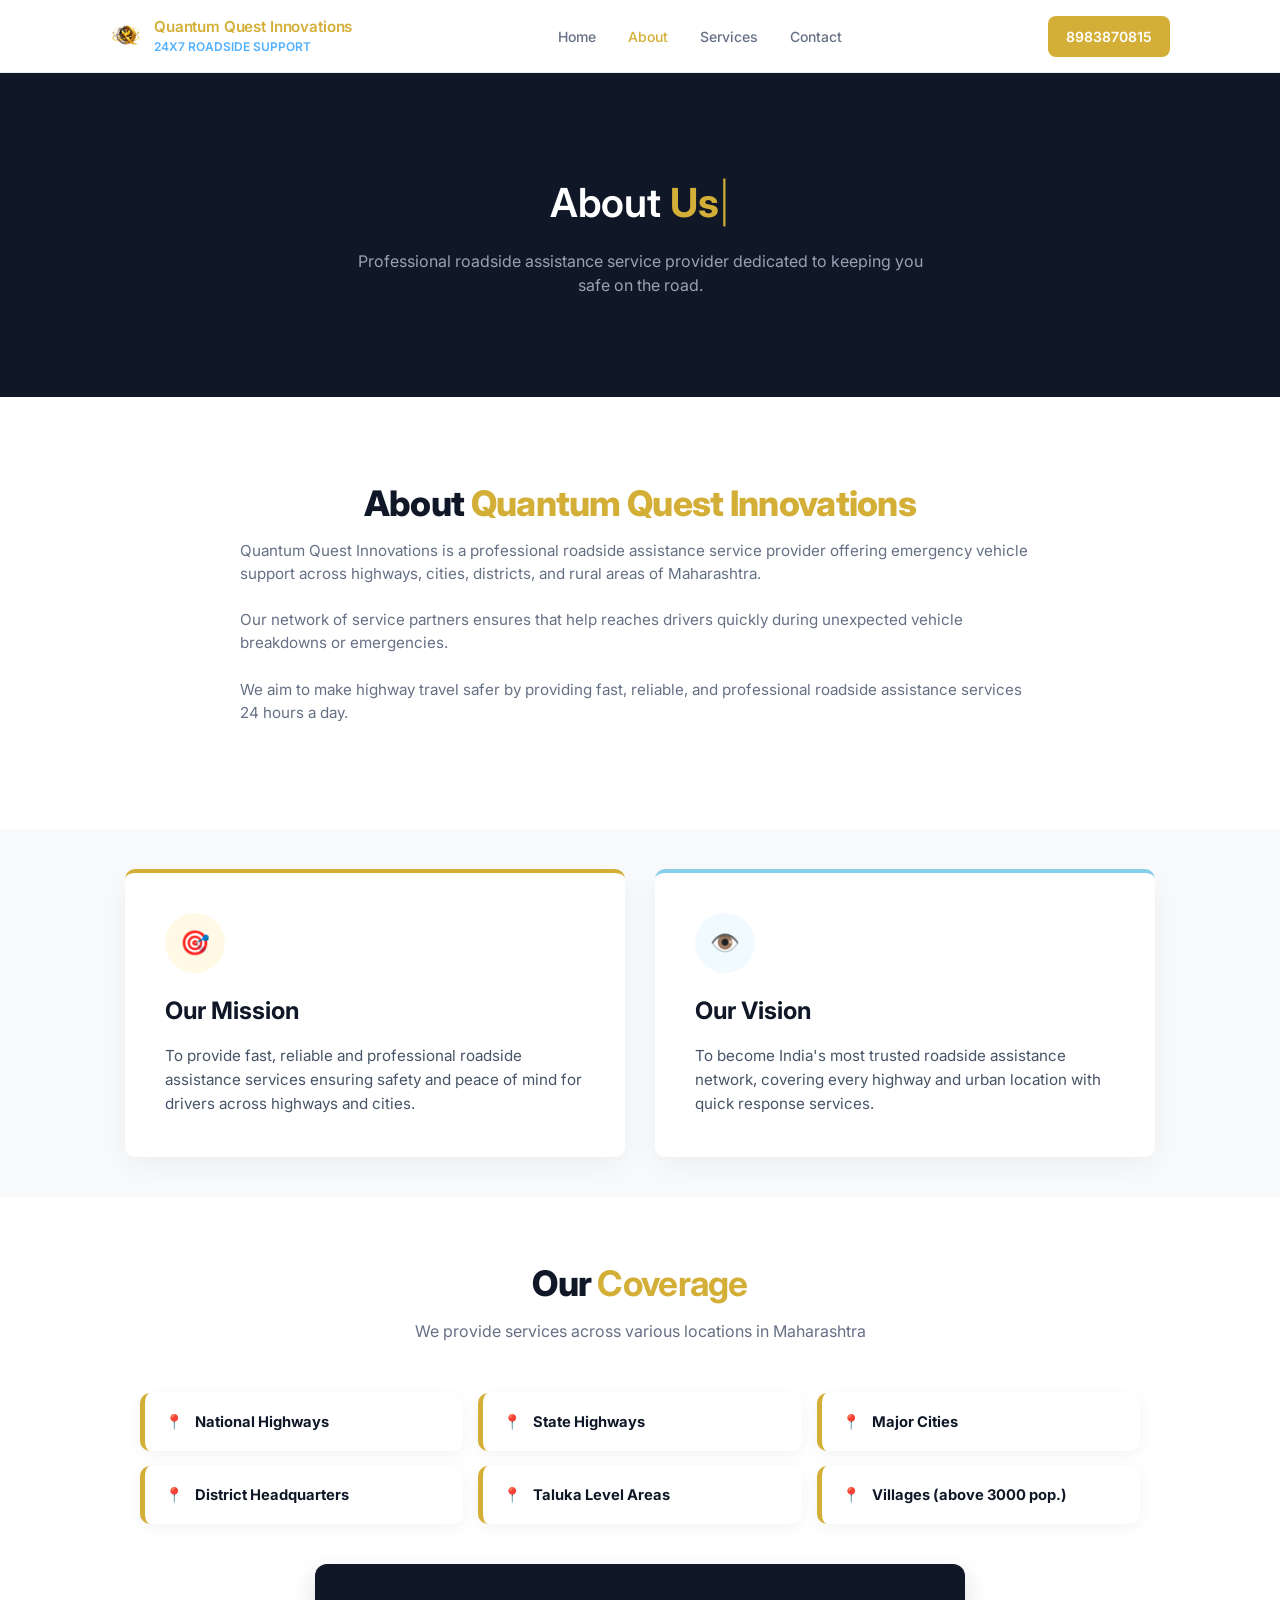
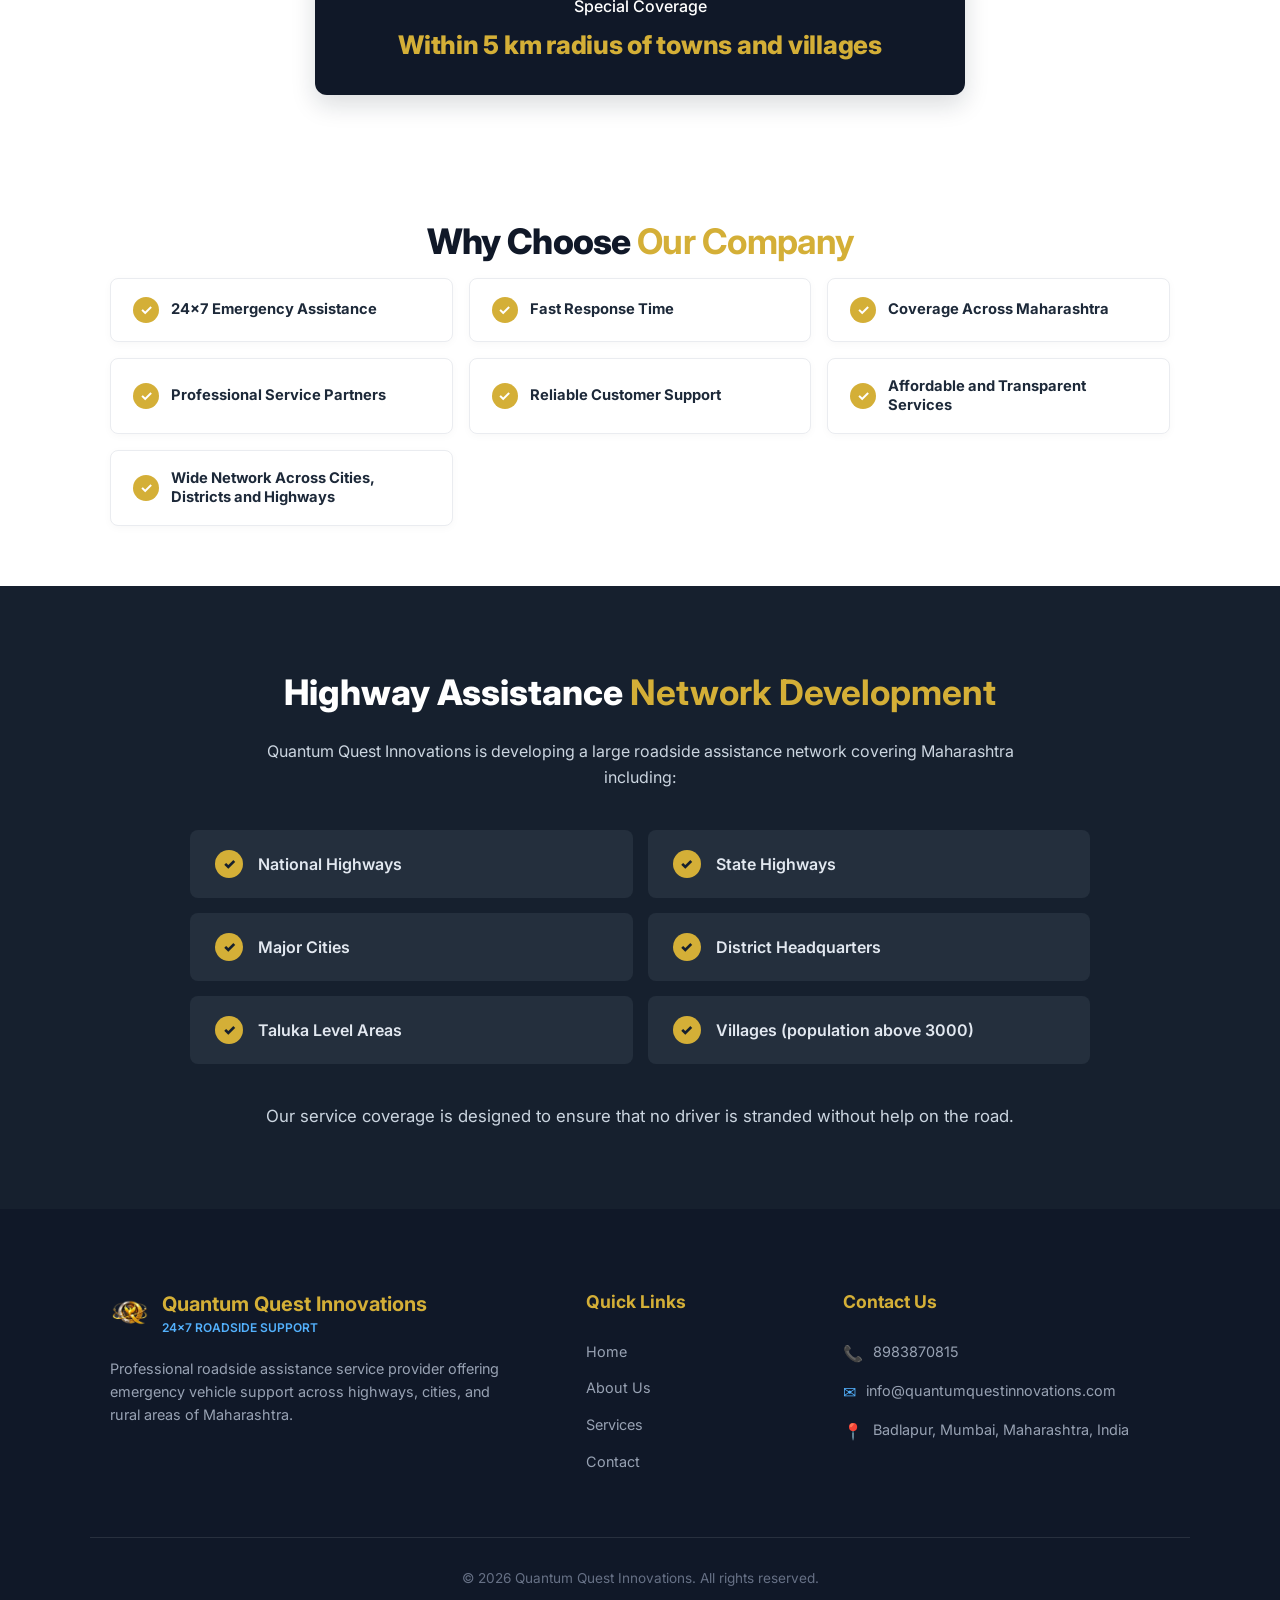
==== about.html @ 0cc2895d "first commit" ====
<!DOCTYPE html>
<html lang="en">
<head>
    <meta charset="UTF-8">
    <meta name="viewport" content="width=device-width, initial-scale=1.0">
    <title>About Us | Quantum Quest Innovations</title>
    <link rel="stylesheet" href="about.css">
    <link href="https://fonts.googleapis.com/css2?family=Inter:wght@300;400;500;600&display=swap" rel="stylesheet">
</head>
<body>

    <header class="header">
        <nav class="navbar container">
            <div class="logo-wrapper">
                <img src="logo.png" alt="Quantum Quest Logo" class="brand-logo">
                <div class="brand-text">
                    <span class="brand-name">Quantum Quest Innovations</span>
                    <span class="brand-tagline">24x7 Roadside Support</span>
                </div>
            </div>
            <ul class="nav-menu">
                <li><a href="index.html">Home</a></li>
                <li><a href="about.html" class="active">About</a></li>
                <li><a href="service.html">Services</a></li>
                <li><a href="contact.html">Contact</a></li>
            </ul>
            <a href="tel:8983870815" class="cta-button">
                <span>8983870815</span>
            </a>
        </nav>
    </header>

    <section class="hero">
        <div class="container">
         <h1>About <span id="typing-text" class="accent"></span><span class="cursor">|</span></h1>
            <p>Professional roadside assistance service provider dedicated to keeping you safe on the road.</p>
        </div>
    </section>

    <main class="main-content container">
        <h2 class="section-title">About <span class="accent-dark">Quantum Quest Innovations</span></h2>
        <div class="text-block">
            <p>Quantum Quest Innovations is a professional roadside assistance service provider offering emergency vehicle support across highways, cities, districts, and rural areas of Maharashtra.</p>
            <p>Our network of service partners ensures that help reaches drivers quickly during unexpected vehicle breakdowns or emergencies.</p>
            <p>We aim to make highway travel safer by providing fast, reliable, and professional roadside assistance services 24 hours a day.</p>
        </div>
    </main>

    




<div class="cards-container">
    <!-- Mission Card -->
    <div class="card mission">
        <div class="icon-box gold-tint">
            <span class="icon">🎯</span>
        </div>
        <h3>Our Mission</h3>
        <p>To provide fast, reliable and professional roadside assistance services ensuring safety and peace of mind for drivers across highways and cities.</p>
    </div>

    <!-- Vision Card -->
    <div class="card vision">
        <div class="icon-box blue-tint">
            <span class="icon">👁️</span>
        </div>
        <h3>Our Vision</h3>
        <p>To become India's most trusted roadside assistance network, covering every highway and urban location with quick response services.</p>
    </div>
</div>











<section class="coverage-section">
    <div class="container">
        <h2 class="section-title">Our <span class="accent">Coverage</span></h2>
        <p class="section-subtitle">We provide services across various locations in Maharashtra</p>
        
        <div class="coverage-grid">
            <div class="coverage-item reveal">📍 <span>National Highways</span></div>
            <div class="coverage-item reveal">📍 <span>State Highways</span></div>
            <div class="coverage-item reveal">📍 <span>Major Cities</span></div>
            <div class="coverage-item reveal">📍 <span>District Headquarters</span></div>
            <div class="coverage-item reveal">📍 <span>Taluka Level Areas</span></div>
            <div class="coverage-item reveal">📍 <span>Villages (above 3000 pop.)</span></div>
        </div>

        <div class="special-box reveal">
            <p class="special-label">Special Coverage</p>
            <h3 class="special-text">Within 5 km radius of towns and villages</h3>
        </div>
    </div>
</section>







<section class="why-choose-section">
    <div class="container">
        <h2 class="section-title">Why Choose <span class="accent">Our Company</span></h2>
        
        <div class="why-grid">
            <div class="why-item reveal">
                <div class="check-circle">✓</div>
                <span class="why-text">24×7 Emergency Assistance</span>
            </div>
            <div class="why-item reveal">
                <div class="check-circle">✓</div>
                <span class="why-text">Fast Response Time</span>
            </div>
            <div class="why-item reveal">
                <div class="check-circle">✓</div>
                <span class="why-text">Coverage Across Maharashtra</span>
            </div>
            <div class="why-item reveal">
                <div class="check-circle">✓</div>
                <span class="why-text">Professional Service Partners</span>
            </div>
            <div class="why-item reveal">
                <div class="check-circle">✓</div>
                <span class="why-text">Reliable Customer Support</span>
            </div>
            <div class="why-item reveal">
                <div class="check-circle">✓</div>
                <span class="why-text">Affordable and Transparent Services</span>
            </div>
            <div class="why-item reveal">
                <div class="check-circle">✓</div>
                <span class="why-text">Wide Network Across Cities, Districts and Highways</span>
            </div>
        </div>
    </div>
</section>





<section class="network-section">
    <div class="container">
        <h2 class="network-title">Highway Assistance <span class="accent">Network Development</span></h2>
        <p class="network-desc">
            Quantum Quest Innovations is developing a large roadside assistance network covering Maharashtra including:
        </p>
        
        <div class="network-grid">
            <div class="network-item">
                <div class="check-icon">✓</div>
                <span>National Highways</span>
            </div>
            <div class="network-item">
                <div class="check-icon">✓</div>
                <span>State Highways</span>
            </div>
            <div class="network-item">
                <div class="check-icon">✓</div>
                <span>Major Cities</span>
            </div>
            <div class="network-item">
                <div class="check-icon">✓</div>
                <span>District Headquarters</span>
            </div>
            <div class="network-item">
                <div class="check-icon">✓</div>
                <span>Taluka Level Areas</span>
            </div>
            <div class="network-item">
                <div class="check-icon">✓</div>
                <span>Villages (population above 3000)</span>
            </div>
        </div>

        <p class="network-footer">
            Our service coverage is designed to ensure that no driver is stranded without help on the road.
        </p>
    </div>
</section>













<footer class="main-footer">
    <div class="container footer-grid">
        <div class="footer-col brand-col">
            <div class="logo-area">
                <img src="logo.png" alt="Quantum Quest Innovations" class="footer-logo">
                <div class="brand-details">
                    <h2 class="brand-title">Quantum Quest Innovations</h2>
                    <p class="brand-tagline">24×7 Roadside Support</p>
                </div>
            </div>
            <p class="footer-about">
                Professional roadside assistance service provider offering emergency vehicle support across highways, cities, and rural areas of Maharashtra.
            </p>
            <div class="social-links">
                 <a href="#"><i class="fab fa-facebook-f"></i></a>
                    <a href="#"><i class="fab fa-instagram"></i></a>
                    <a href="#"><i class="fab fa-linkedin-in"></i></a>
                    <a href="#"><i class="fab fa-youtube"></i></a>
            </div>
        </div>

        <div class="footer-col">
            <h3 class="col-title">Quick Links</h3>
            <ul class="footer-links">
                <li><a href="index.html">Home</a></li>
                <li><a href="about.html">About Us</a></li>
                <li><a href="service.html">Services</a></li>
                <li><a href="#">Contact</a></li>
            </ul>
        </div>

        <div class="footer-col">
            <h3 class="col-title">Contact Us</h3>
            <ul class="contact-list">
                <li>
                    <span class="icon">📞</span>
                    <a href="tel:8983870815">8983870815</a>
                </li>
                <li>
                    <span class="icon">✉</span>
                    <a href="mailto:info@quantumquestinnovations.com">info@quantumquestinnovations.com</a>
                </li>
                <li>
                    <span class="icon">📍</span>
                    <span>Badlapur, Mumbai, Maharashtra, India</span>
                </li>
            </ul>
        </div>
    </div>

    <div class="footer-bottom">
        <p>© 2026 Quantum Quest Innovations. All rights reserved.</p>
    </div>
</footer>

























    

    <script src="about.js"></script>
</body>
</html>
---- about.css ----
:root {
    --primary: #d4af37;      /* Gold */
    --primary-hover: #b8962d;
    --dark: #101828;         /* Deep Navy */
    --light-blue: #87ceeb;
    --text-main: #344054;
    --text-muted: #667085;
    --white: #ffffff;
}

* {
    margin: 0;
    padding: 0;
    box-sizing: border-box;
}

body {
    font-family: 'Inter', sans-serif;
    background-color: var(--white);
    color: var(--text-main);
    line-height: 1.5;
    -webkit-font-smoothing: antialiased;
}

.container {
    max-width: 1100px;
    margin: 0 auto;
    padding: 0 20px;
}

/* Header & Nav */
.header {
    background: var(--white);
    border-bottom: 1px solid #eaecf0;
    position: sticky;
    top: 0;
    z-index: 1000;
}

.navbar {
    display: flex;
    justify-content: space-between;
    align-items: center;
    height: 72px;
}

.logo-wrapper {
    display: flex;
    align-items: center;
    gap: 12px;
}

.brand-logo {
    width: 32px; /* Small, professional size */
    height: auto;
}

.brand-name {
    display: block;
    color: var(--primary);
    font-weight: 600;
    font-size: 0.95rem;
    letter-spacing: -0.01em;
}

.brand-tagline {
    display: block;
    color: var(--light-blue);
    font-size: 0.7rem;
    font-weight: 500;
    text-transform: uppercase;
}

.nav-menu {
    display: flex;
    list-style: none;
    gap: 32px;
}

.nav-menu a {
    text-decoration: none;
    color: var(--text-muted);
    font-size: 0.875rem;
    font-weight: 500;
    transition: color 0.2s;
}

.nav-menu a:hover, .nav-menu a.active {
    color: var(--primary);
}

.cta-button {
    background: var(--primary);
    color: var(--white);
    padding: 10px 18px;
    border-radius: 8px;
    text-decoration: none;
    font-size: 0.875rem;
    font-weight: 600;
    transition: background 0.2s;
}

.cta-button:hover {
    background: var(--primary-hover);
}

/* Hero */
.hero {
    background: var(--dark);
    padding: 100px 0;
    text-align: center;
    color: var(--white);
}

.hero h1 {
    font-size: 2.5rem;
    font-weight: 600;
    margin-bottom: 16px;
}

.accent { color: var(--primary); }

.hero p {
    font-size: 1rem;
    color: #98a2b3;
    max-width: 600px;
    margin: 0 auto;
}

/* Content Area */
.main-content {
    padding: 80px 20px;
    text-align: center;
}

.section-title {
    font-size: 1.875rem;
    font-weight: 600;
    margin-bottom: 40px;
    color: var(--dark);
}

.accent-dark { color: var(--primary); }

.text-block {
    max-width: 800px;
    margin: 0 auto;
    text-align: left;
}

.text-block p {
    font-size: 0.95rem;
    color: var(--text-muted);
    margin-bottom: 24px;
}




.cards-container {
    display: flex;
    gap: 30px;
    padding: 40px;
    background-color: #f9fafb; /* Light background to make cards pop */
    justify-content: center;
    font-family: 'Inter', sans-serif;
}

.card {
    background: #ffffff;
    padding: 40px;
    border-radius: 10px;
    width: 100%;
    max-width: 500px;
    box-shadow: 0 10px 30px rgba(0, 0, 0, 0.05); /* Soft professional shadow */
    transition: transform 0.3s ease;
}

/* Colored Top Borders */
.card.mission {
    border-top: 4px solid #d4af37; /* Gold color */
}

.card.vision {
    border-top: 4px solid #87ceeb; /* Blue color */
}

/* Icon Styling */
.icon-box {
    width: 60px;
    height: 60px;
    border-radius: 50%;
    display: flex;
    align-items: center;
    justify-content: center;
    margin-bottom: 20px;
    font-size: 1.5rem;
}

.gold-tint { background-color: #fff9e6; }
.blue-tint { background-color: #f0faff; }

/* Text Styling */
.card h3 {
    color: #101828;
    font-size: 1.5rem;
    font-weight: 700;
    margin-bottom: 15px;
}

.card p {
    color: #475467;
    font-size: 0.95rem;
    line-height: 1.6;
}

/* Responsive for Mobile */
@media (max-width: 768px) {
    .cards-container {
        flex-direction: column;
        align-items: center;
    }
}







.accent {
    color: #d4af37; /* Gold color */
    font-weight: 700;
}

.cursor {
    color: #d4af37;
    font-weight: 300;
    animation: blink 0.8s infinite;
}

@keyframes blink {
    50% { opacity: 0; }
}














/* --- Updated Coverage Section CSS (Compact & Sharp) --- */

.coverage-section {
    padding: 50px 0; /* Vertical spacing reduced for a compact look */
    background-color: #ffffff;
    text-align: center;
    font-family: 'Inter', sans-serif;
}

.section-title {
    font-size: 1.85rem; /* Slightly smaller for better fit */
    font-weight: 800;
    color: #101828;
    margin-bottom: 8px;
    letter-spacing: -0.02em;
}

.section-title .accent {
    color: #d4af37; /* Branding Gold */
}

.section-subtitle {
    color: #667085;
    font-size: 0.95rem;
    margin-bottom: 35px;
}

/* Grid Layout - Professional 3-column setup */
.coverage-grid {
    display: grid;
    grid-template-columns: repeat(3, 1fr);
    gap: 12px; /* Tighter gap for a cleaner grid */
    max-width: 1000px;
    margin: 0 auto;
}

/* Updated Compact Card */
.coverage-item {
    background: #ffffff;
    padding: 15px 20px; /* Reduced padding for compact feel */
    border-radius: 10px;
    display: flex;
    align-items: center;
    gap: 12px;
    
    /* Strong Gold Left Border for Visibility */
    border-left: 5px solid #d4af37;
    
    /* Subtle Shadow */
    box-shadow: 0 4px 12px rgba(0, 0, 0, 0.04);
    transition: all 0.3s cubic-bezier(0.4, 0, 0.2, 1);
    text-align: left;
}

.coverage-item:hover {
    transform: translateY(-3px);
    box-shadow: 0 8px 20px rgba(0, 0, 0, 0.08);
}

/* Icon Styling */
.loc-icon {
    font-size: 1.1rem;
    flex-shrink: 0;
}

/* Text Visibility (Bold & Dark) */
.coverage-text {
    font-size: 0.92rem; /* Compact font size */
    font-weight: 700;   /* Extra bold for high visibility */
    color: #101828;   /* Deep Navy for contrast */
    line-height: 1.3;
}

/* Responsive Fixes */
@media (max-width: 992px) {
    .coverage-grid {
        grid-template-columns: repeat(2, 1fr);
        padding: 0 10px;
    }
}

@media (max-width: 550px) {
    .coverage-grid {
        grid-template-columns: 1fr;
    }
    .section-title {
        font-size: 1.6rem;
    }
    .coverage-item {
        padding: 12px 15px;
    }
}

/* Scroll Animation Helper */
.reveal {
    opacity: 0;
    transform: translateY(15px);
    transition: opacity 0.6s ease-out, transform 0.6s ease-out;
}

.reveal.active {
    opacity: 1;
    transform: translateY(0);
}













/* Container & Section Basics */
.coverage-section {
    padding: 60px 0;
    text-align: center;
    font-family: 'Inter', sans-serif;
    background-color: #fff;
}

.section-title {
    font-size: 2rem;
    font-weight: 800;
    color: #101828;
    margin-bottom: 10px;
}

.section-title .accent { color: #d4af37; }

.section-subtitle {
    color: #667085;
    font-size: 0.95rem;
    margin-bottom: 40px;
}

/* Grid Styling */
.coverage-grid {
    display: grid;
    grid-template-columns: repeat(3, 1fr);
    gap: 15px;
    max-width: 1000px;
    margin: 0 auto 40px;
}

.coverage-item {
    background: #fff;
    padding: 18px 20px;
    border-radius: 10px;
    display: flex;
    align-items: center;
    gap: 12px;
    border-left: 5px solid #d4af37;
    box-shadow: 0 4px 15px rgba(0,0,0,0.05);
    font-weight: 700; /* High visibility bold */
    color: #101828;
    font-size: 0.92rem;
    text-align: left;
}

/* Special Coverage Box (Dark Navy) */
.special-box {
    background-color: #101828; /* Exact dark background from screenshot */
    padding: 30px 20px;
    border-radius: 12px;
    max-width: 650px;
    margin: 0 auto;
    box-shadow: 0 10px 25px rgba(16, 24, 40, 0.15);
}

.special-label {
    color: #ffffff;
    font-size: 1rem;
    margin-bottom: 8px;
    font-weight: 500;
}

.special-text {
    color: #d4af37; /* Branding gold */
    font-size: 1.6rem;
    font-weight: 800;
    letter-spacing: -0.01em;
}

/* Tablet & Mobile Responsive */
@media (max-width: 900px) { .coverage-grid { grid-template-columns: repeat(2, 1fr); } }
@media (max-width: 550px) {
    .coverage-grid { grid-template-columns: 1fr; }
    .special-text { font-size: 1.3rem; }
    .section-title { font-size: 1.7rem; }
}

/* Animation Classes */
.reveal { opacity: 0; transform: translateY(20px); transition: 0.6s ease-out; }
.reveal.active { opacity: 1; transform: translateY(0); }









.why-choose-section {
    padding: 60px 0;
    background-color: #ffffff;
    text-align: center;
    font-family: 'Inter', sans-serif;
}

.section-title {
    font-size: 2.2rem;
    font-weight: 800;
    color: #101828;
    margin-bottom: 40px;
}

.section-title .accent {
    color: #d4af37;
}

.why-grid {
    display: grid;
    grid-template-columns: repeat(3, 1fr);
    gap: 16px; /* Gap thoda kam kiya hai compact look ke liye */
    max-width: 1100px;
    margin: 0 auto;
}

.why-item {
    background: #ffffff;
    padding: 18px 22px;
    border-radius: 8px;
    display: flex;
    align-items: center;
    gap: 12px;
    
    /* YAHAN BORDER ADD KIYA HAI */
    border: 1px solid #eaecf0; /* Thin light gray border */
    
    /* Shadow ko light rakha hai border ke saath */
    box-shadow: 0 2px 8px rgba(0, 0, 0, 0.03); 
    transition: all 0.3s ease;
    text-align: left;
}

.why-item:hover {
    border-color: #d4af37; /* Hover par border gold ho jayega */
    transform: translateY(-3px);
    box-shadow: 0 8px 20px rgba(212, 175, 55, 0.1);
}

.check-circle {
    background-color: #d4af37;
    color: white;
    width: 26px; /* Size thoda chota kiya hai sleek look ke liye */
    height: 26px;
    border-radius: 50%;
    display: flex;
    align-items: center;
    justify-content: center;
    font-size: 0.9rem;
    font-weight: 700;
    flex-shrink: 0;
}

.why-text {
    font-size: 0.92rem;
    font-weight: 700; /* Text high visibility bold */
    color: #1d2939;
    line-height: 1.3;
}

/* Responsive adjustments */
@media (max-width: 992px) {
    .why-grid { grid-template-columns: repeat(2, 1fr); }
}

@media (max-width: 600px) {
    .why-grid { grid-template-columns: 1fr; }
    .why-item { padding: 15px; }
}

/* Scroll Animation */
.reveal { opacity: 0; transform: translateY(20px); transition: 0.6s ease-out; }
.reveal.active { opacity: 1; transform: translateY(0); }











.team-section {
    padding: 80px 0;
    background-color: #ffffff;
    text-align: center;
    font-family: 'Inter', sans-serif;
}

.section-title {
    font-size: 2.2rem;
    font-weight: 800;
    color: #101828;
    margin-bottom: 10px;
}

.section-title .accent {
    color: #d4af37;
}

.section-subtitle {
    color: #667085;
    max-width: 700px;
    margin: 0 auto 50px;
    font-size: 1rem;
}

/* Grid setup */
.team-grid {
    display: grid;
    grid-template-columns: repeat(3, 1fr);
    gap: 20px;
    max-width: 1100px;
    margin: 0 auto;
}

/* Rectangle Card with Thin Border */
.team-card {
    background: #ffffff;
    padding: 30px 20px;
    border-radius: 10px;
    display: flex;
    flex-direction: column;
    align-items: center;
    justify-content: center;
    gap: 15px;
    
    /* Thin Rectangle Border */
    border: 1px solid #eaecf0; 
    
    /* Professional Shadow */
    box-shadow: 0 4px 15px rgba(0, 0, 0, 0.03);
    transition: all 0.4s cubic-bezier(0.4, 0, 0.2, 1);
    cursor: default;
}

.team-card:hover {
    border-color: #d4af37; /* Border turns gold on hover */
    transform: translateY(-8px);
    box-shadow: 0 12px 24px rgba(212, 175, 55, 0.1);
}

/* Icon styling */
.icon-circle {
    width: 50px;
    height: 50px;
    background: #f0faff; /* Light blue tint from screenshot */
    border-radius: 50%;
    display: flex;
    align-items: center;
    justify-content: center;
    font-size: 1.4rem;
}

/* Bold Text Visibility */
.team-role {
    font-size: 1rem;
    font-weight: 700;
    color: #101828;
    line-height: 1.4;
}

/* --- Animation Classes --- */
.reveal {
    opacity: 0;
    transform: translateY(30px);
    transition: all 0.8s ease-out;
}

.reveal.active {
    opacity: 1;
    transform: translateY(0);
}

/* Responsive fixes */
@media (max-width: 992px) {
    .team-grid { grid-template-columns: repeat(2, 1fr); }
}

@media (max-width: 600px) {
    .team-grid { grid-template-columns: 1fr; }
    .section-title { font-size: 1.8rem; }
}






.team-section {
    padding: 80px 0;
    background-color: #ffffff;
    text-align: center;
    font-family: 'Inter', sans-serif;
}

.section-title {
    font-size: 2.2rem;
    font-weight: 800;
    color: #101828;
    margin-bottom: 10px;
}

.section-title .accent {
    color: #d4af37;
}

.section-subtitle {
    color: #667085;
    font-size: 1rem;
    margin-bottom: 50px;
}

.team-grid {
    display: grid;
    grid-template-columns: repeat(3, 1fr);
    gap: 25px;
    max-width: 1100px;
    margin: 0 auto;
}

/* Card with the requested Gold Left Border */
.team-card {
    background: #ffffff;
    padding: 35px 25px;
    border-radius: 12px;
    display: flex;
    flex-direction: column;
    align-items: center;
    gap: 15px;
    
    /* LEFT GOLD BORDER - Exactly as in Coverage Screenshot */
    border-left: 6px solid #d4af37; 
    
    /* High Visibility shadow */
    box-shadow: 0 10px 30px rgba(0, 0, 0, 0.05);
    transition: all 0.4s ease;
    text-align: center;
}

.team-card:hover {
    transform: translateY(-8px);
    box-shadow: 0 15px 35px rgba(0, 0, 0, 0.1);
    background-color: #fcfcfd; /* Subtle change on hover */
}

.icon-wrapper {
    width: 55px;
    height: 55px;
    background: #f0faff; /* Light blue tint from your team screenshot */
    border-radius: 50%;
    display: flex;
    align-items: center;
    justify-content: center;
    font-size: 1.5rem;
    margin-bottom: 5px;
}

.team-role {
    font-size: 1.05rem;
    font-weight: 700; /* Bold text for maximum visibility */
    color: #101828;
    line-height: 1.4;
}

/* --- Animation --- */
.reveal {
    opacity: 0;
    transform: translateX(-20px); /* Slips in from the left slightly */
    transition: all 0.7s ease-out;
}

.reveal.active {
    opacity: 1;
    transform: translateX(0);
}

@media (max-width: 992px) { .team-grid { grid-template-columns: 1fr 1fr; } }
@media (max-width: 600px) { .team-grid { grid-template-columns: 1fr; } }











.network-section {
    background-color: #16202e; /* Dark navy background */
    padding: 80px 20px;
    color: #ffffff;
    text-align: center;
    font-family: 'Inter', sans-serif;
}

.network-title {
    font-size: 2.2rem;
    font-weight: 800;
    margin-bottom: 20px;
}

.network-title .accent {
    color: #d4af37; /* Gold accent color */
}

.network-desc {
    font-size: 1rem;
    color: #cbd5e0;
    max-width: 800px;
    margin: 0 auto 40px;
    line-height: 1.6;
}

.network-grid {
    display: grid;
    grid-template-columns: repeat(2, 1fr); /* 2 columns as per image */
    gap: 15px;
    max-width: 900px;
    margin: 0 auto 40px;
}

.network-item {
    background-color: #242f3d; /* Slightly lighter navy for cards */
    padding: 20px 25px;
    border-radius: 8px;
    display: flex;
    align-items: center;
    gap: 15px;
    text-align: left;
    transition: transform 0.3s ease;
}

.network-item:hover {
    transform: translateX(5px);
    background-color: #2a3848;
}

.check-icon {
    background-color: #d4af37;
    color: #16202e;
    width: 28px;
    height: 28px;
    border-radius: 50%;
    display: flex;
    align-items: center;
    justify-content: center;
    font-weight: 900;
    font-size: 0.9rem;
    flex-shrink: 0;
}

.network-item span {
    font-size: 1rem;
    font-weight: 600;
    color: #e2e8f0;
}

.network-footer {
    font-size: 1.05rem;
    color: #cbd5e0;
    max-width: 800px;
    margin: 0 auto;
}

/* Responsive for Mobile */
@media (max-width: 768px) {
    .network-grid {
        grid-template-columns: 1fr; /* Single column on small screens */
    }
    .network-title {
        font-size: 1.8rem;
    }
}














.main-footer {
    background-color: #101828; /* Dark Navy Background */
    color: #ffffff;
    padding: 80px 0 30px;
    font-family: 'Inter', sans-serif;
}

.footer-grid {
    display: grid;
    grid-template-columns: 2fr 1fr 1.5fr; /* Matches the layout width */
    gap: 40px;
    padding-bottom: 50px;
    border-bottom: 1px solid rgba(255, 255, 255, 0.1);
}

/* Brand Section */
.logo-area {
    display: flex;
    align-items: center;
    gap: 12px;
    margin-bottom: 20px;
}

.footer-logo {
    width: 40px;
    height: auto;
}

.brand-title {
    color: #d4af37; /* Gold Title */
    font-size: 1.25rem;
    font-weight: 700;
}

.brand-tagline {
    color: #53b1fd; /* Light Blue Subtext */
    font-size: 0.75rem;
    text-transform: uppercase;
    font-weight: 600;
}

.footer-about {
    color: #98a2b3;
    font-size: 0.9rem;
    line-height: 1.6;
    margin-bottom: 25px;
    max-width: 400px;
}

/* Social Icons */
.social-links {
    display: flex;
    gap: 12px;
}

.social-icon {
    width: 36px;
    height: 36px;
    background-color: #d4af37;
    color: #101828;
    border-radius: 50%;
    display: flex;
    align-items: center;
    justify-content: center;
    text-decoration: none;
    font-weight: bold;
    transition: transform 0.3s ease;
}

.social-icon:hover {
    transform: translateY(-3px);
}

/* Column Titles */
.col-title {
    color: #d4af37;
    font-size: 1.1rem;
    font-weight: 700;
    margin-bottom: 25px;
}

/* Links & Contact List */
.footer-links, .contact-list {
    list-style: none;
    padding: 0;
}

.footer-links li, .contact-list li {
    margin-bottom: 15px;
    display: flex;
    align-items: flex-start;
    gap: 10px;
}

.footer-links a, .contact-list a, .contact-list span {
    color: #98a2b3;
    text-decoration: none;
    font-size: 0.9rem;
    transition: color 0.3s;
}

.footer-links a:hover, .contact-list a:hover {
    color: #ffffff;
}

.contact-list .icon {
    color: #53b1fd; /* Blue icons from screenshot */
    font-size: 1rem;
}

/* Footer Bottom */
.footer-bottom {
    text-align: center;
    padding-top: 30px;
}

.footer-bottom p {
    color: #667085;
    font-size: 0.85rem;
}

/* Responsive */
@media (max-width: 992px) {
    .footer-grid {
        grid-template-columns: 1fr 1fr;
    }
}

@media (max-width: 600px) {
    .footer-grid {
        grid-template-columns: 1fr;
        text-align: center;
    }
    .logo-area, .social-links, .footer-links li, .contact-list li {
        justify-content: center;
    }
    .footer-about {
        margin: 0 auto 25px;
    }
}
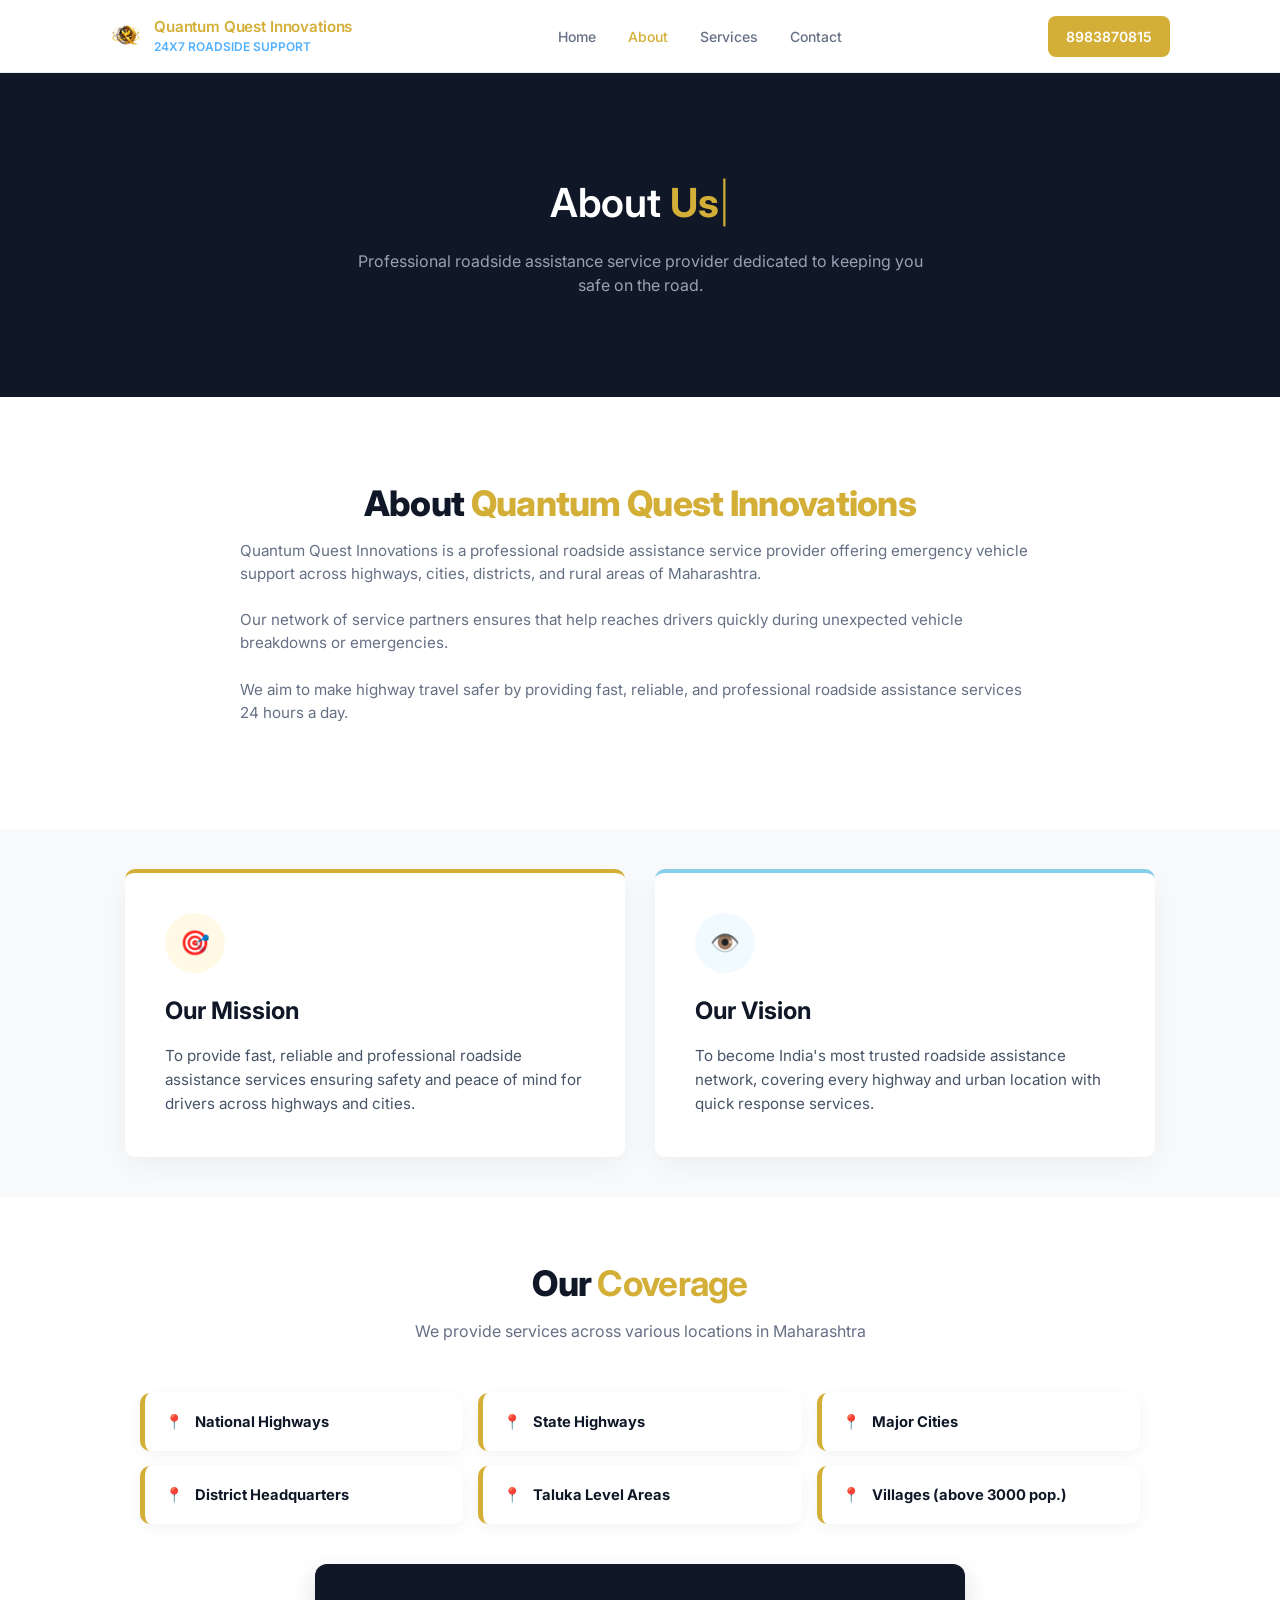
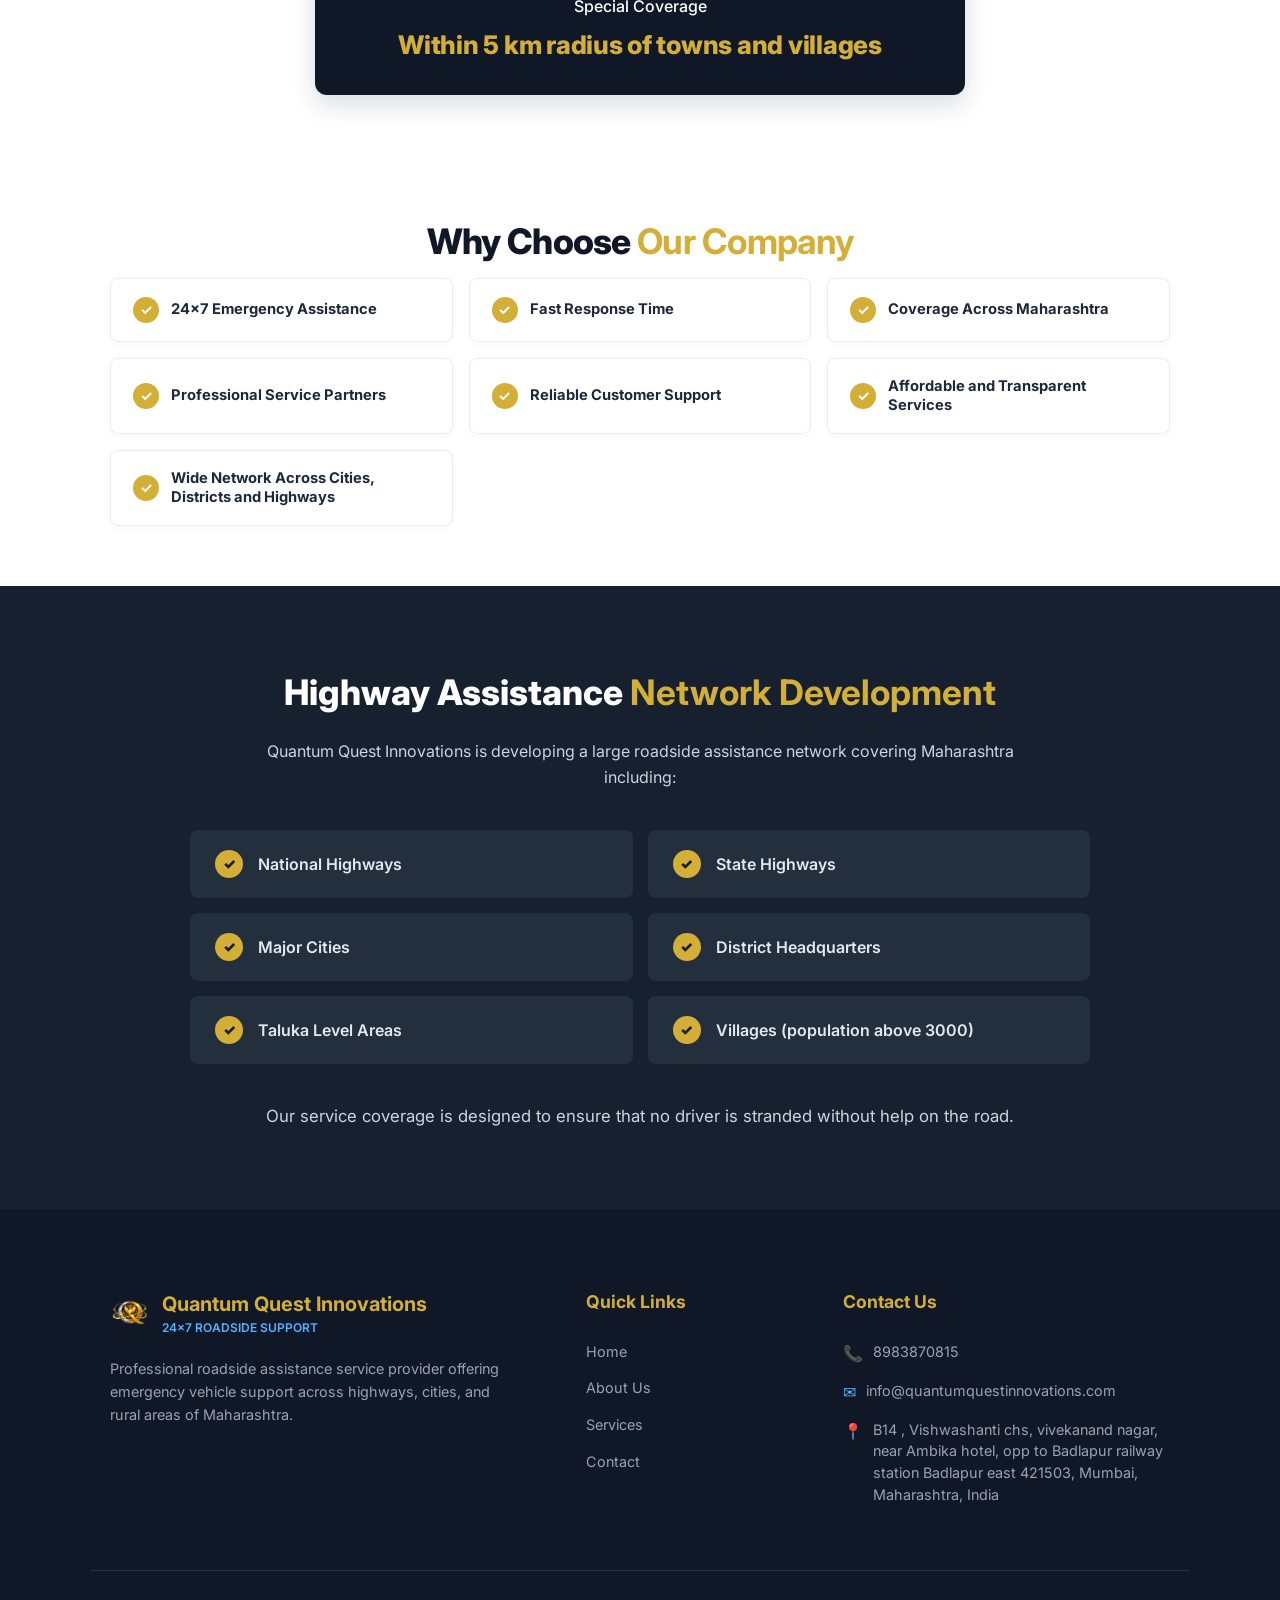
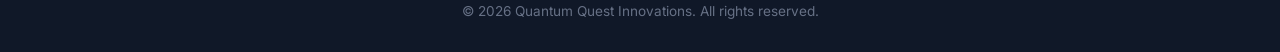
==== commit 767dc34b: "first commit" ====
--- a/about.html
+++ b/about.html
@@ -245,7 +245,7 @@
                 </li>
                 <li>
                     <span class="icon">📍</span>
-                    <span>Badlapur, Mumbai, Maharashtra, India</span>
+                    <span>B14 , Vishwashanti chs, vivekanand nagar, near Ambika hotel, opp to Badlapur railway station Badlapur east 421503, Mumbai, Maharashtra, India</span>
                 </li>
             </ul>
         </div>
--- a/about.css
+++ b/about.css
@@ -1014,3 +1014,117 @@
 
 
 
+
+
+
+
+
+
+
+
+
+
+
+
+
+
+/* --- Master Responsive Fix --- */
+
+/* 1. Prevent Horizontal Scrolling */
+html, body {
+    overflow-x: hidden;
+    width: 100%;
+    position: relative;
+}
+
+@media (max-width: 992px) {
+    /* Auto-stack all grids */
+    .coverage-grid, 
+    .why-grid, 
+    .team-grid, 
+    .network-grid, 
+    .footer-grid,
+    .cards-container {
+        grid-template-columns: 1fr !important;
+        display: flex !important;
+        flex-direction: column !important;
+        align-items: center !important;
+        padding: 20px !important;
+    }
+
+    /* Make all items full width but centered */
+    .coverage-item, 
+    .why-item, 
+    .team-card, 
+    .network-item, 
+    .card {
+        width: 100% !important;
+        max-width: 100% !important;
+        margin-bottom: 15px !important;
+    }
+
+    /* Header Fix */
+    .navbar {
+        height: auto !important;
+        flex-direction: column !important;
+        padding: 20px 10px !important;
+        text-align: center !important;
+    }
+
+    .nav-menu {
+        flex-direction: row !important; /* Menu items ek line mein thoda gap ke sath */
+        flex-wrap: wrap !important;
+        justify-content: center !important;
+        gap: 15px !important;
+        margin: 15px 0 !important;
+        padding: 0 !important;
+    }
+
+    .logo-wrapper {
+        justify-content: center !important;
+    }
+}
+
+@media (max-width: 600px) {
+    /* Hero Section Text size */
+    .hero h1 {
+        font-size: 1.6rem !important;
+        padding: 0 10px !important;
+    }
+
+    .hero p {
+        font-size: 0.9rem !important;
+        padding: 0 15px !important;
+    }
+
+    /* Special Box Fix */
+    .special-box {
+        width: 95% !important;
+        padding: 20px 10px !important;
+    }
+
+    .special-text {
+        font-size: 1.1rem !important;
+    }
+
+    /* Section titles */
+    .section-title {
+        font-size: 1.5rem !important;
+        line-height: 1.3 !important;
+    }
+}
+
+/* 3. Image Fix (Taaki images box se bahar na nikle) */
+img {
+    max-width: 100%;
+    height: auto;
+}
+
+
+
+
+
+
+
+
+
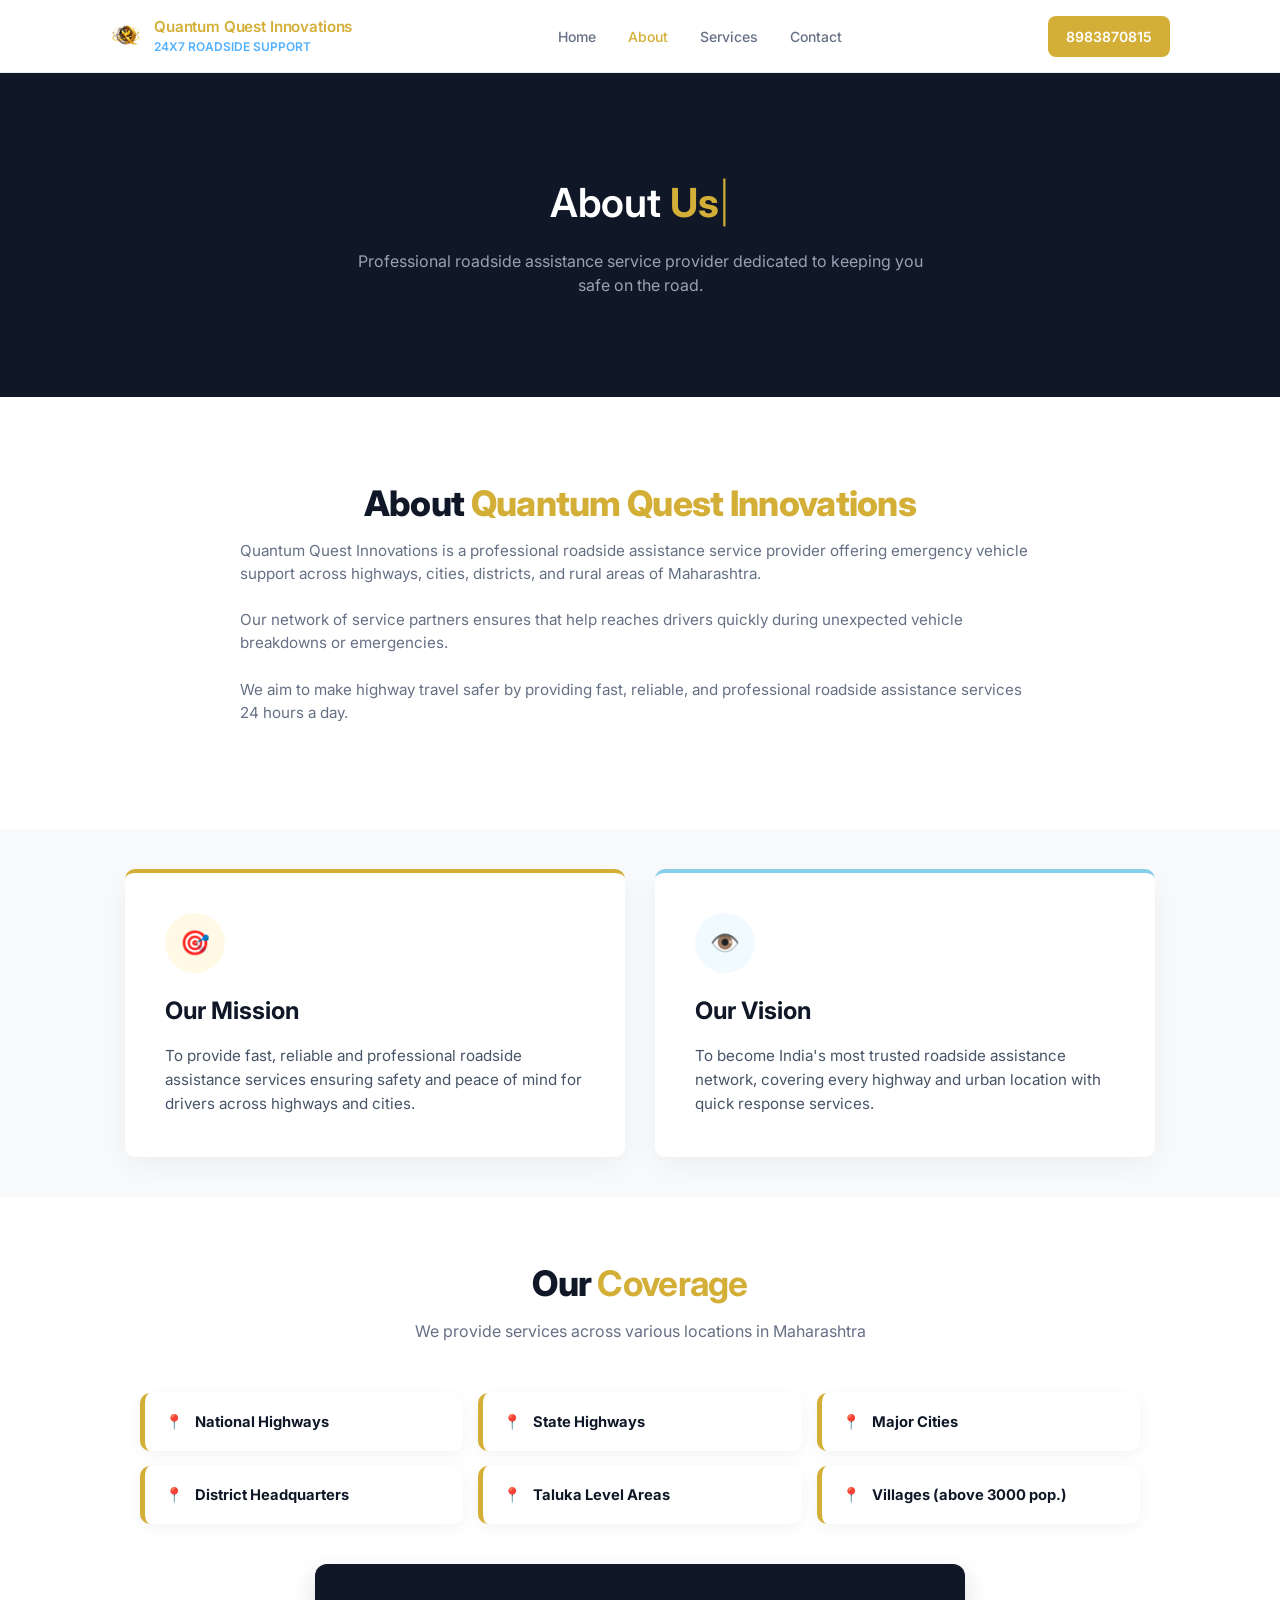
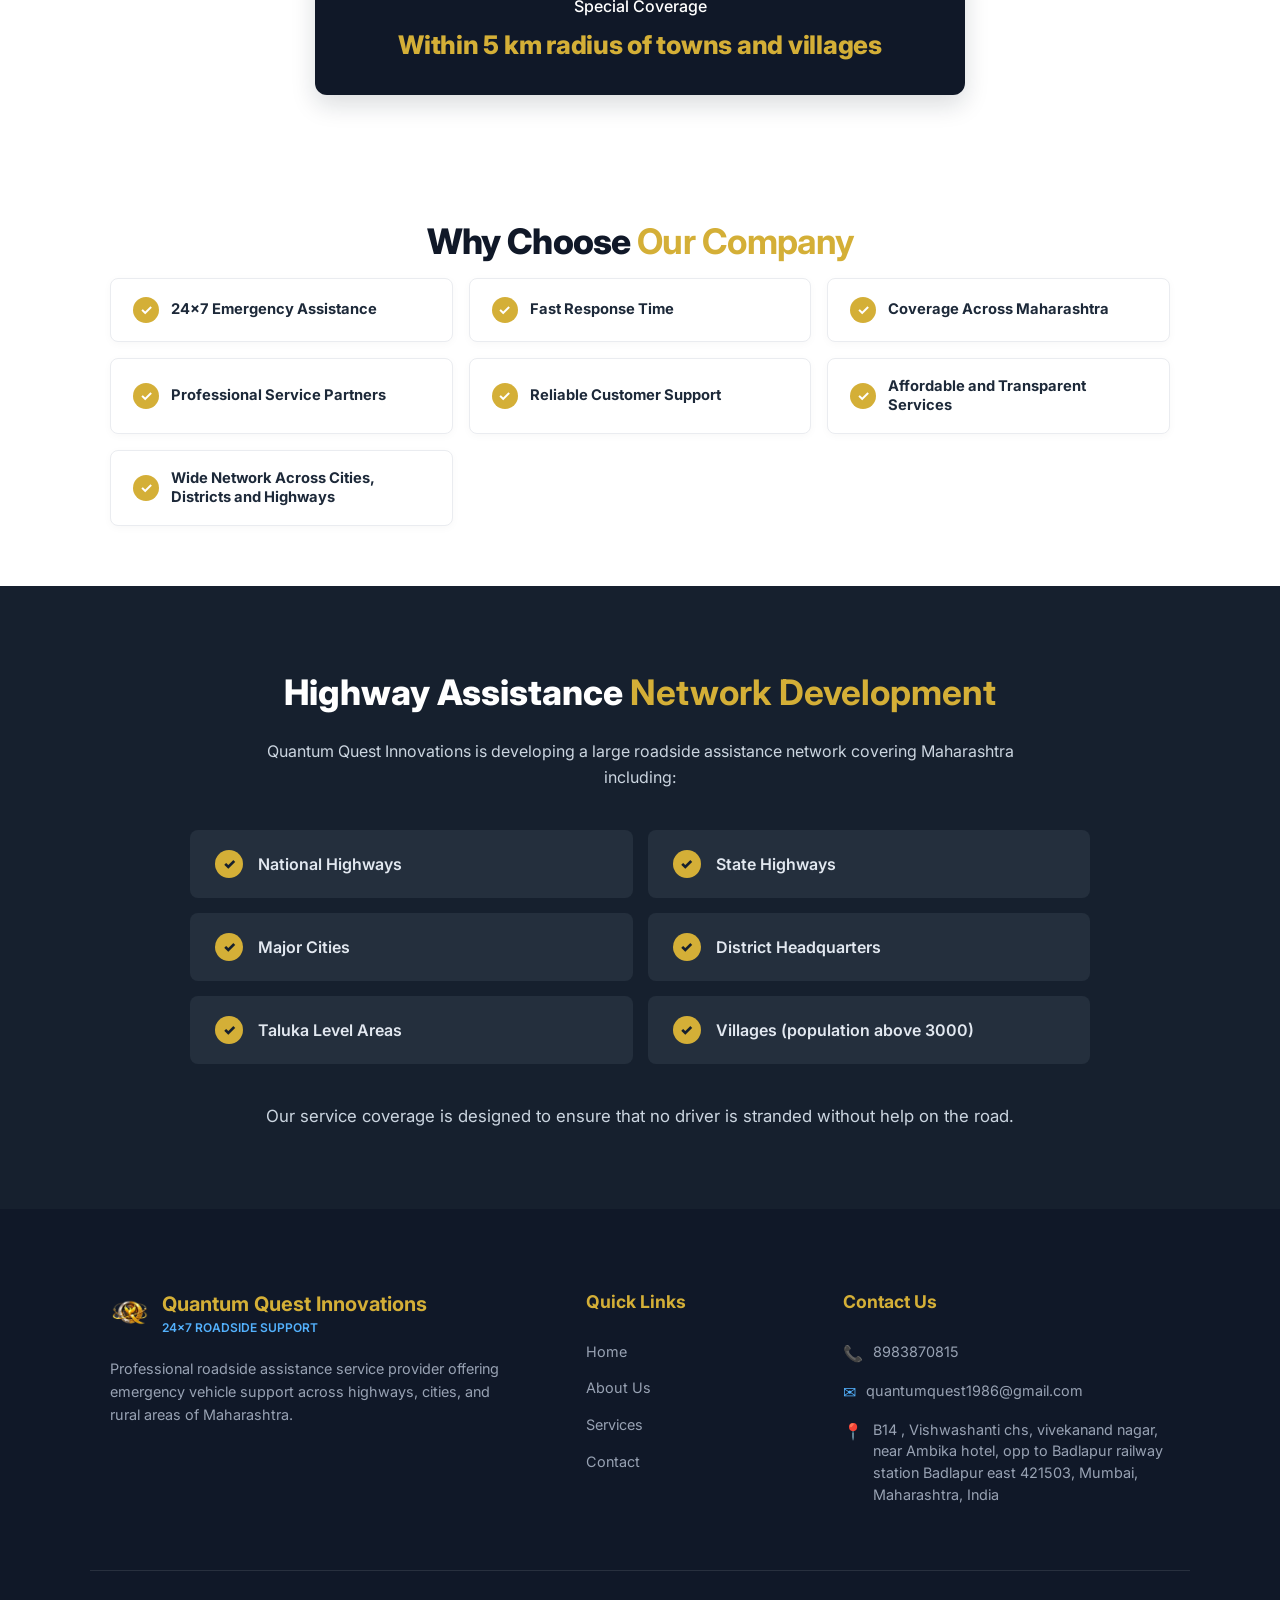
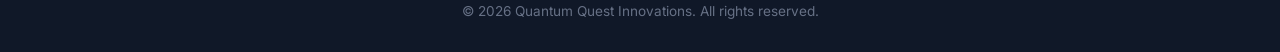
==== commit acfe7f30: "first commit" ====
--- a/about.html
+++ b/about.html
@@ -241,7 +241,7 @@
                 </li>
                 <li>
                     <span class="icon">✉</span>
-                    <a href="mailto:info@quantumquestinnovations.com">info@quantumquestinnovations.com</a>
+                    <a href="mailto:quantumquest1986@gmail.com">quantumquest1986@gmail.com</a>
                 </li>
                 <li>
                     <span class="icon">📍</span>
